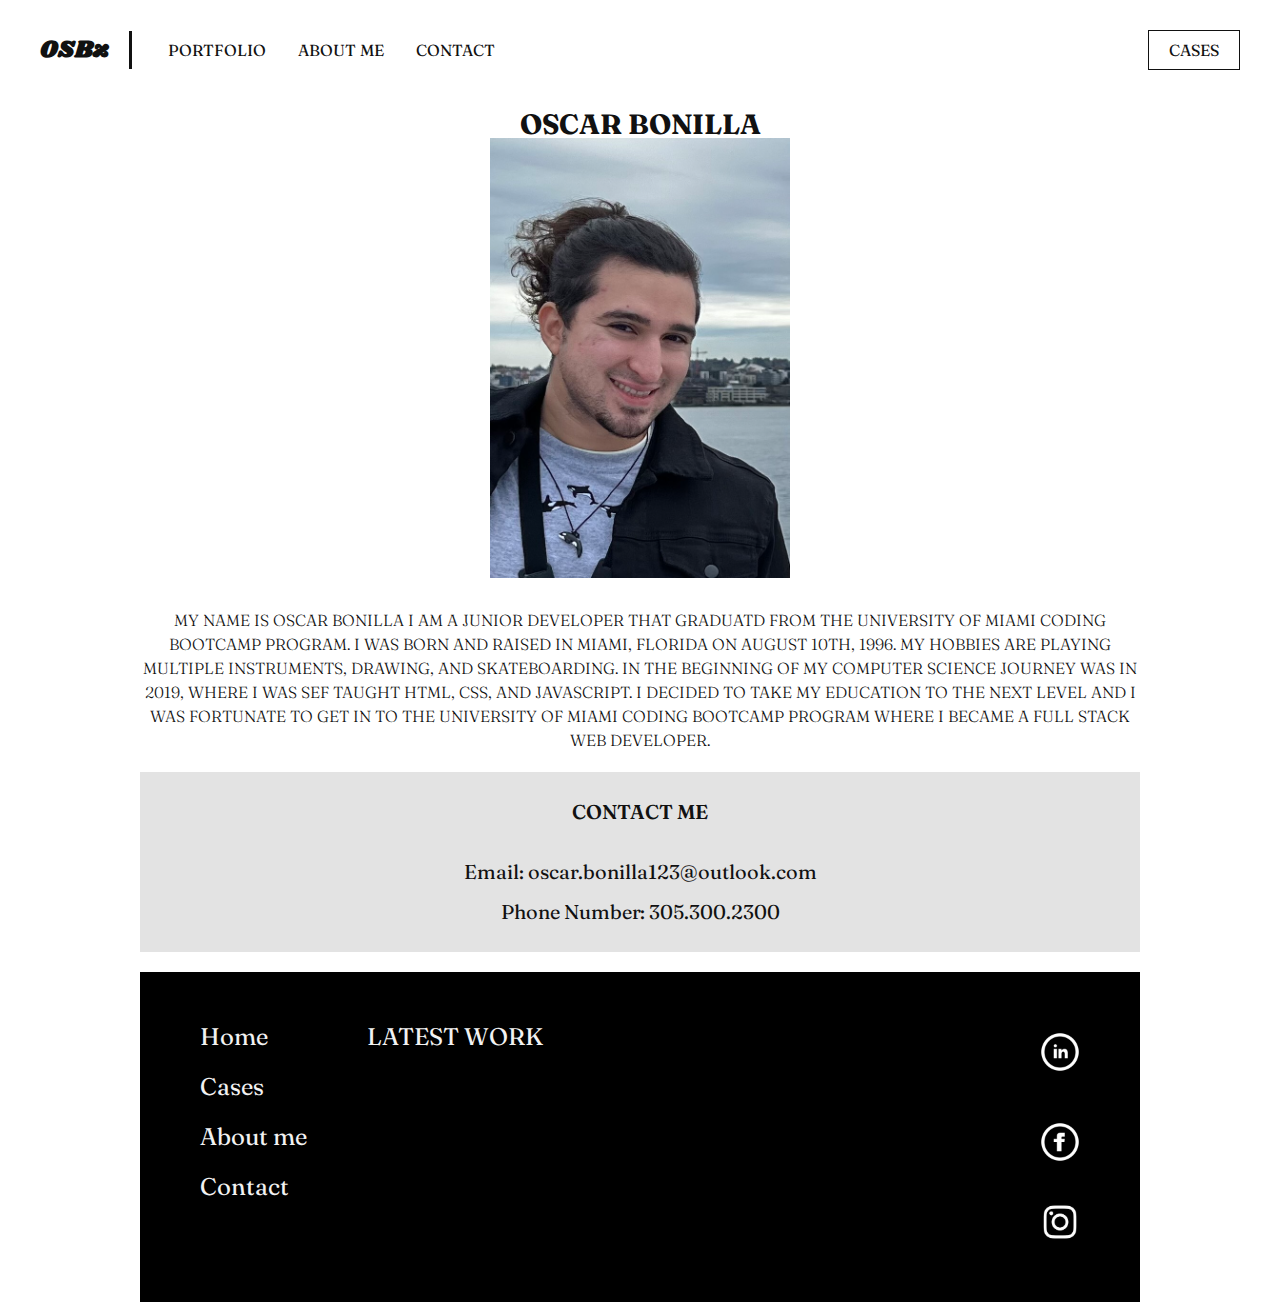
==== about.html @ 0fb7b687 "latest files" ====
<html>
  <head>
    <title>About Me</title>
    <maeta chartset="utf-8">
    <meta name="viewport" content="width=device-width, initial-scale=1.0">
    <link rel="preconnect" href="https://fonts.gstatic.com">
<link href="https://fonts.googleapis.com/css2?family=Fraunces:ital,wght@0,100;0,200;0,300;0,400;0,500;0,600;0,700;0,800;0,900;1,100;1,200;1,300;1,400;1,500;1,600;1,700;1,800;1,900&family=Shrikhand&display=swap" rel="stylesheet">
      <link rel="stylesheet" href="style.css">
  </head>
  <body>
    <header>
      <a href="index.html" class="header-brand">OSBz</a>
      <nav>
        <ul>
          <li><a href="portfolio.html">Portfolio</a></li>
          <li><a href="About.html">About me</a></li>
          <li><a href="Contact.html">Contact</a></li>
        </ul>
        <a href="cases.html" class="header-cases">Cases</a>
      </nav>
    </header>
        <main>
          <section class="about-me">
          <div class="wrapper">
              <article>
            <h2>Oscar Bonilla</h2>
            <img class="me" src="./me.jpeg" alt="Oscar Bonilla">
              <p>My name is Oscar Bonilla I am a junior developer that graduatd from the University of Miami Coding Bootcamp program. I was born and raised in Miami, Florida on August 10th, 1996. My hobbies are playing multiple instruments, drawing, and skateboarding. In the beginning of my computer science journey was in 2019, where I was sef taught HTML, CSS, and Javascript. I decided to take my education to the next level and I was fortunate to get in to The University Of Miami Coding Bootcamp program where I became a full stack web developer. </p>
          </div>
            </article>
        </section>
          <section class="case-banner">
            <div class="wrapper-b">
              <h2>CONTACT ME</h2>
              <h1>Email: oscar.bonilla123@outlook.com</h1>
              <h1>Phone Number: 305.300.2300</h1>
            </div>
          </section>
          </main>
        <div class="wrapper">
          <footer>
            <ul class="footer-links-main">

              <li><a href="index.html">Home</a></li>
              <li><a href="cases.html">Cases</a></li>
              <!-- <li><a href="portfolio.html">Portfolio</a></li> -->
              <li><a href="about.html">About me</a></li>
              <li><a href="contact.html">Contact</a></li>

            </ul>
          <ul class="footer-links-cases">
            <li>LATEST WORK</li>
            <li><a href="#"></a></li>
            <li><a href="#"></a></li>
            <li><a href="#"></a></li>
            <li><a href="#"></a></li>
          </ul>
          <div class="footer-sm">
            <a href="https://www.linkedin.com/in/oscar-bonilla-90b506177/"target="_blank">
              <img src="./in.png" alt="linkedin logo">
            </a>
          <a href="https://www.facebook.com/oscar.bonilla.102"target="_blank">
            <img src="./face.png" alt="facebook logo">
          </a>
          <a href="https://www.instagram.com/racso_123/"target="_blank">
              <img src="./insta.jpg" alt="instagram logo">
            </a>
          </div>
        </footer>
     </div>
  </body>
</html>
---- style.css ----
html, body, div, span, object, iframe,
h1, h2, h3, h4, h5, h6, p, blockquote, pre,
abbr, address, cite, code,
del, dfn, em, img, ins, kbd, q, samp,
small, strong, sub, sup, var,
b, i,
dl, dt, dd, ol, ul, li,
fieldset, form, label, legend,
table, caption, tbody, tfoot, thead, tr, th, td,
article, aside, canvas, details, figcaption, figure,
footer, header, hgroup, menu, nav, section, summary,
time, mark, audio, video {
    margin:0;
    padding:0;
    border:0;
    outline:0;
    font-size:100%;
    vertical-align:baseline;
    background:transparent;
}

body {
    line-height:1;
}

article,aside,details,figcaption,figure,
footer,header,hgroup,menu,nav,section {
    display:block;
}

nav ul {
    list-style:none;
}

blockquote, q {
    quotes:none;
}

blockquote:before, blockquote:after,
q:before, q:after {
    content:'';
    content:none;
}

a {
    margin:0;
    padding:0;
    font-size:100%;
    vertical-align:baseline;
    background:transparent;
}

ins {
    background-color:#ff9;
    color:#000;
    text-decoration:none;
}

mark {
    background-color:#ff9;
    color:#000;
    font-style:italic;
    font-weight:bold;
}

del {
    text-decoration: line-through;
}

abbr[title], dfn[title] {
    border-bottom:1px dotted;
    cursor:help;
}

table {
    border-collapse:collapse;
    border-spacing:0;
}


hr {
    display:block;
    height:1px;
    border:0;
    border-top:1px solid #cccccc;
    margin:1em 0;
    padding:0;
}

input, select {
    vertical-align:middle;
  }

/*my code*/

* {
  text-decoration: none;
}

main {
padding-top: 100px;
}

header {
  position: fixed;
  top: 0;
  right: 0;
  left: 0;
  background-color: #fff;
  width: 100%;
  height: 100px;
}

header .header-brand {
  font-family: Shrikhand;
  font-size: 24px;
  font-weight: 900;
  color: #111;
  display: block;
  margin: 0 auto;
  text-align: center;
  padding: 20px 0;
}

header nav ul {
  display: block;
margin: 0 auto;
width: fit-content;
}

header nav ul li {
display: inline-block;
float: left;
list-style: none;
padding: 0 16px;
}

header nav ul li a {
  font-family: Fraunces;
  font-size: 16px;
  color: #111;
text-transform: uppercase;

}

header .header-cases {
  display: none;
}

@media only screen and (min-width: 1000px) {
  header .header-brand {
  margin: 31px 0;
  text-align: left;
  line-height: 38px;
  padding: 0 20px 0 40px;
  border-right: 3px solid #111;
float: left;
}
header nav ul {
margin: 20px 0px 0px 20px;
float: left;
}


header nav ul li a {
line-height: 60px;
}
header .header-cases {
  display: block;
  font-family: Fraunces;
  font-size: 16px;
  color: #111;
  line-height: 38px;
text-transform: uppercase;
border: 1px solid #111;
float: right;
margin-right: 40px;
padding: 0px 20px;
margin-top: 30px;
}
}




/*INDEX*/

.index-banner {
width: 100%;
height: calc(100vh - 100px);
background-image: url('./dev.jpg');
background-repeat: no-repeat;
background-position: center;
background-size: cover;
display: table;
}

.vertical-center {
  display: table-cell;
  vertical-align: middle;
}

.index-banner h2 {
  font-family: Fraunces;
  font-size: 70px;
  color: #fff;
  font-weight: 600;
  line-height: 80px;
  text-align: center;
  text-shadow: 3px 3px 3px #6B0500;
}

.index-banner h1 {
  font-family: Fraunces;
  font-size: 28px;
  color: #fff;
  font-weight: 300;
  font-style: italic;
  line-height: 45px;
  text-align: center;
  text-shadow: 4px 4px 4px #6B0500;
}

.index-links div {
  margin: 16px 16px 0;
  width: calc(100% - 32px);
  height: 100px;
  background-color: #f2f2f2;

}

p {
  color: #111 ;
}
.index-links div  h3 {
  font-family: Fraunces;
  font-size: 28px;
  color: #111;
  font-weight: 500;
  line-height: 100px;
  text-align: center;
}

/*GALLERY*/
.gallery-links-h2 {
  font-family: Fraunces;
  font-size: 28px;
  color: #fff;
  font-weight: 300;
  text-transform: uppercase;
  text-align: center;
  padding-left: 20px;
}

.gallery-links {
  display: flex;
  flex-flow: row wrap;
  justify-content: center;
}

.gallery-img {
  flex-basis: 300px;
  margin: 10px;
}

.gallery-img img {
width: 100%;
  margin: 10px;
}
@media only screen and (min-width: 1000px) {
  .wrapper {
   width: 1000px;
   margin: 0 auto;
    }
  .index-banner {
  height: 550px;
  }
  .index-banner h1 {
    display: block;
    width: 770px;
    margin: 0 auto;
  }
  .index-links {
  overflow: hidden;

  }
  .index-links div {
    margin: 20px 10px 0;
    height: 230px;
    float: left;
}
  .index-boxlink-square {
  width: calc(25% - 20px) !important;
  }
  .index-boxlink-rec {
  width: calc(50% - 20px) !important;
  }
  .index-links div  h3 {
    line-height: 230px;
  }
}

/*CASES*/

.cases-links .wrapper div {
  float: left;
  width: 230px;
  height: 230px;
  margin: 20px 10px 0px;
  background-color: #e3e3e3;
}

.cases-links {
overflow: hidden;
margin-bottom: 30px;
}

.cases-links h2 {
  font-family: Fraunces;
  font-size: 28px;
  color: #111;
  font-weight: 300;
  text-transform: uppercase;
}

.cases-links .wrapper p {
  padding-top: 45%;
  font-family: Fraunces;
  font-size: 20px;
  color: #111;
  font-weight: 400;
  text-align: center;
  text-transform: uppercase;
}

.case-banner {
  width: 1000px;
  margin: auto;
}

.case-banner .wrapper-b{
 display: table;
 background-color: #e3e3e3;
 width: 100%;
padding-bottom: 20px;

}

.case-banner h2 {
  font-family: Fraunces;
  font-size: 20px;
  color: #fff;
  font-weight: 600;
  line-height: 80px;
  text-align: center;
  color: #111;
}

.case-banner h1 {
    font-family: Fraunces;
    font-size: 20px;
    color: #fff;
    font-weight: 400;
    line-height: 40px;
    text-align: center;
    color: #111;
  }

/*CASE*/

* {
  text-decoration: none;
}

.case-vid h2 {
  font-family: Fraunces;
  font-size: 28px;
  color: #111;
  font-weight: 100;
  text-transform: uppercase;
  text-align: center;
  padding-bottom: 20px;
}

.case-vid article h3{
  font-family: Fraunces;
  font-size: 28px;
  color: #111;
  font-weight: 300;
  text-transform: uppercase;
  padding-bottom: 20px;
}

.case-vid article p {
  font-family: Fraunces;
  font-size: 16px;
  color: #111;
  font-weight: 300;
line-height: 24px;
column-count: 3;
column-gap: 42px;
}

iframe {
padding-bottom: 30px;
display: block;
margin: 0 auto;

}

/*cASE2*/
* {
  text-decoration: none;
}

.case-vid h2 {
 font-family: Fraunces;
 font-size: 28px;
 color: #111;
 font-weight: 100;
 text-transform: uppercase;
 text-align: center;
 padding-bottom: 20px;
}

.case-vid article h3{
 font-family: Fraunces;
 font-size: 28px;
 color: #111;
 font-weight: 300;
 text-transform: uppercase;
 padding-bottom: 20px;
}

.case-vid article p {
 font-family: Fraunces;
 font-size: 16px;
 color: #111;
 font-weight: 300;
line-height: 24px;
column-count: 3;
column-gap: 42px;
}

iframe {
  display: block;
  margin: 0 auto;
}

 /*FOOTER*/

 footer {
   width: calc(100% - 80px);
   padding: 40px 40px;
    margin-top: 20px;
   background-color:#000;
   overflow: hidden;
 }

 footer ul {
   width: fit-content;
   float: left;
   padding-left: 20PX;
 }

 footer ul li {
  font-family: Fraunces;
   display: block;
   list-style: none;
   color: #f2f2f2;
   font-weight: 60px;
   font-size: 24px;
   line-height: 50px;
 }

 footer ul li a {
color: #f2f2f2;
}

.footer-links-cases {
  display: none;
  float: right;
}

.footer-sm {
  width: 80px;
  float: right;
}
.footer-sm img {
  width: 100%;
  margin-bottom: 10px;
}

@media only screen and (min-width: 1000px) {
  .footer-links-cases {
    display: block;
    float:left;
  }
  footer ul {
    padding-right: 40px;
  }

}

.about-me {
    font-family: Fraunces;
  font-size: 28px;
  color: #111;
  font-weight: 100;
  text-transform: uppercase;
  text-align: center;
  padding-bottom: 20px;
  padding-top: 10px;
}

.about-me p {
    font-family: Fraunces;
 font-size: 16px;
 color: #111;
 font-weight: 300;
line-height: 24px;
padding-top: 30px;
}

.me {
   width: 30%;
}
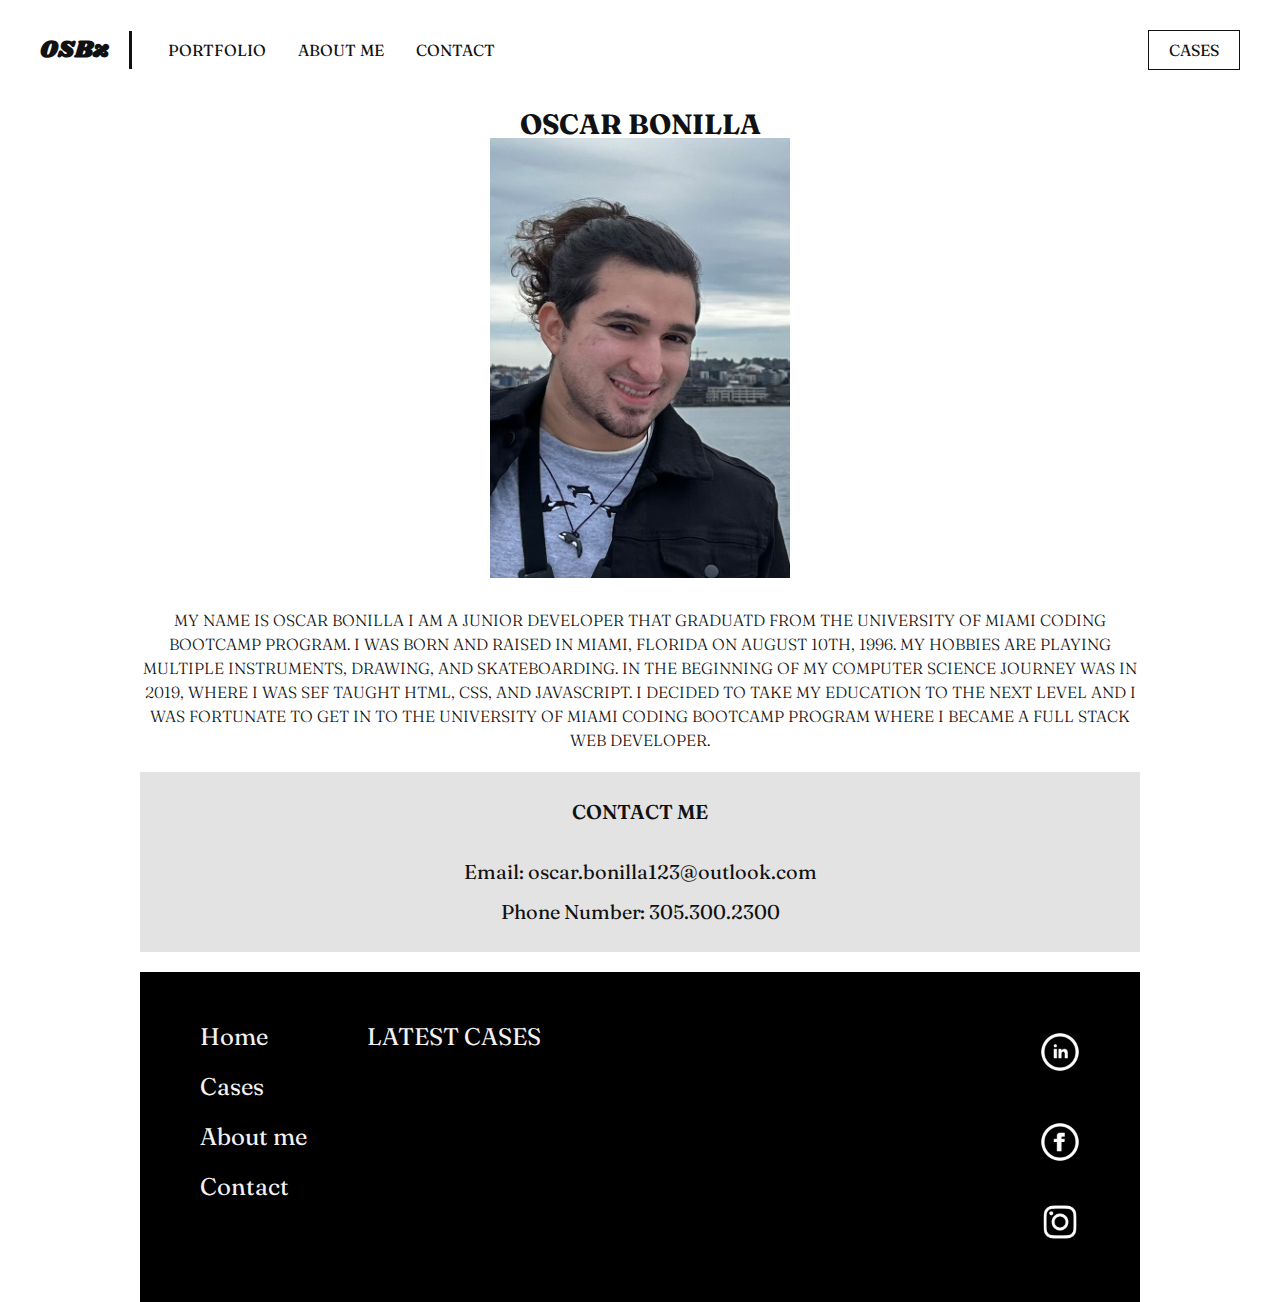
==== commit e05db5dc: "Fix header navigation" ====
--- a/about.html
+++ b/about.html
@@ -7,14 +7,15 @@
 <link href="https://fonts.googleapis.com/css2?family=Fraunces:ital,wght@0,100;0,200;0,300;0,400;0,500;0,600;0,700;0,800;0,900;1,100;1,200;1,300;1,400;1,500;1,600;1,700;1,800;1,900&family=Shrikhand&display=swap" rel="stylesheet">
       <link rel="stylesheet" href="style.css">
   </head>
+
   <body>
     <header>
       <a href="index.html" class="header-brand">OSBz</a>
       <nav>
         <ul>
           <li><a href="portfolio.html">Portfolio</a></li>
-          <li><a href="About.html">About me</a></li>
-          <li><a href="Contact.html">Contact</a></li>
+          <li><a href="about.html">About me</a></li>
+          <li><a href="contact.html">Contact</a></li>
         </ul>
         <a href="cases.html" class="header-cases">Cases</a>
       </nav>
@@ -43,13 +44,12 @@
 
               <li><a href="index.html">Home</a></li>
               <li><a href="cases.html">Cases</a></li>
-              <!-- <li><a href="portfolio.html">Portfolio</a></li> -->
               <li><a href="about.html">About me</a></li>
               <li><a href="contact.html">Contact</a></li>
 
             </ul>
           <ul class="footer-links-cases">
-            <li>LATEST WORK</li>
+            <li>LATEST CASES</li>
             <li><a href="#"></a></li>
             <li><a href="#"></a></li>
             <li><a href="#"></a></li>
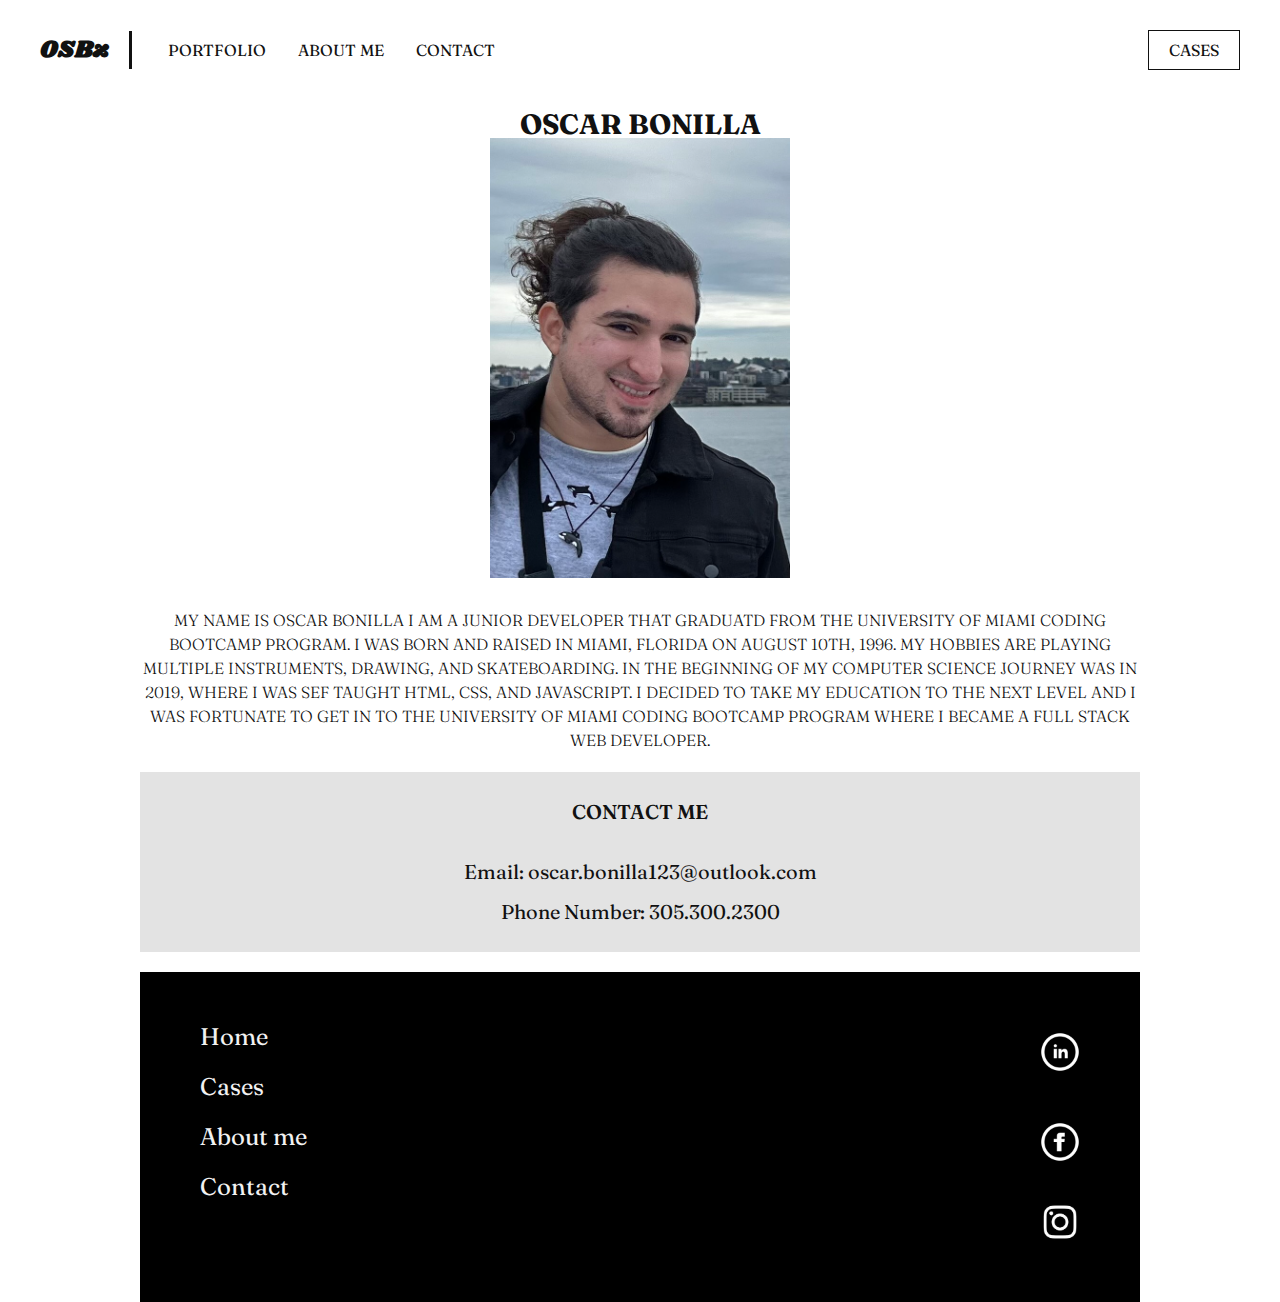
==== commit 289befc8: "Responsive updates" ====
--- a/about.html
+++ b/about.html
@@ -63,7 +63,7 @@
             <img src="./face.png" alt="facebook logo">
           </a>
           <a href="https://www.instagram.com/racso_123/"target="_blank">
-              <img src="./insta.jpg" alt="instagram logo">
+              <img class="insta" src="./insta.jpg" alt="instagram logo">
             </a>
           </div>
         </footer>
--- a/style.css
+++ b/style.css
@@ -491,7 +491,7 @@
   margin-bottom: 10px;
 }
 
-@media only screen and (min-width: 1000px) {
+@media only screen and (max-width: 1000px) {
   .footer-links-cases {
     display: block;
     float:left;
@@ -500,6 +500,48 @@
     padding-right: 40px;
   }
 
+  .index-banner h2 {
+    font-size: 40px;
+  }
+
+}
+
+@media only screen and (max-width: 535px) {
+
+  .footer-sm {
+    clear: both;
+    width: unset;
+    float: unset;
+    display: flex;
+  }
+  
+  .insta {
+    padding-top: 14px;
+  }
+}
+@media only screen and (max-width: 535px) {
+
+  .cases-links {
+    overflow: hidden;
+    margin-bottom: 30px;
+    display: flex;
+    justify-content: center;
+    text-align: center;
+    }
+    
+
+    .wrapper {
+      display: flex;
+      flex-direction: column;
+      justify-content: center;
+    }
+    
+}
+@media only screen and (max-width: 1000px) {
+  .case-banner {
+    width: unset;
+    margin: auto;
+  }
 }
 
 .about-me {
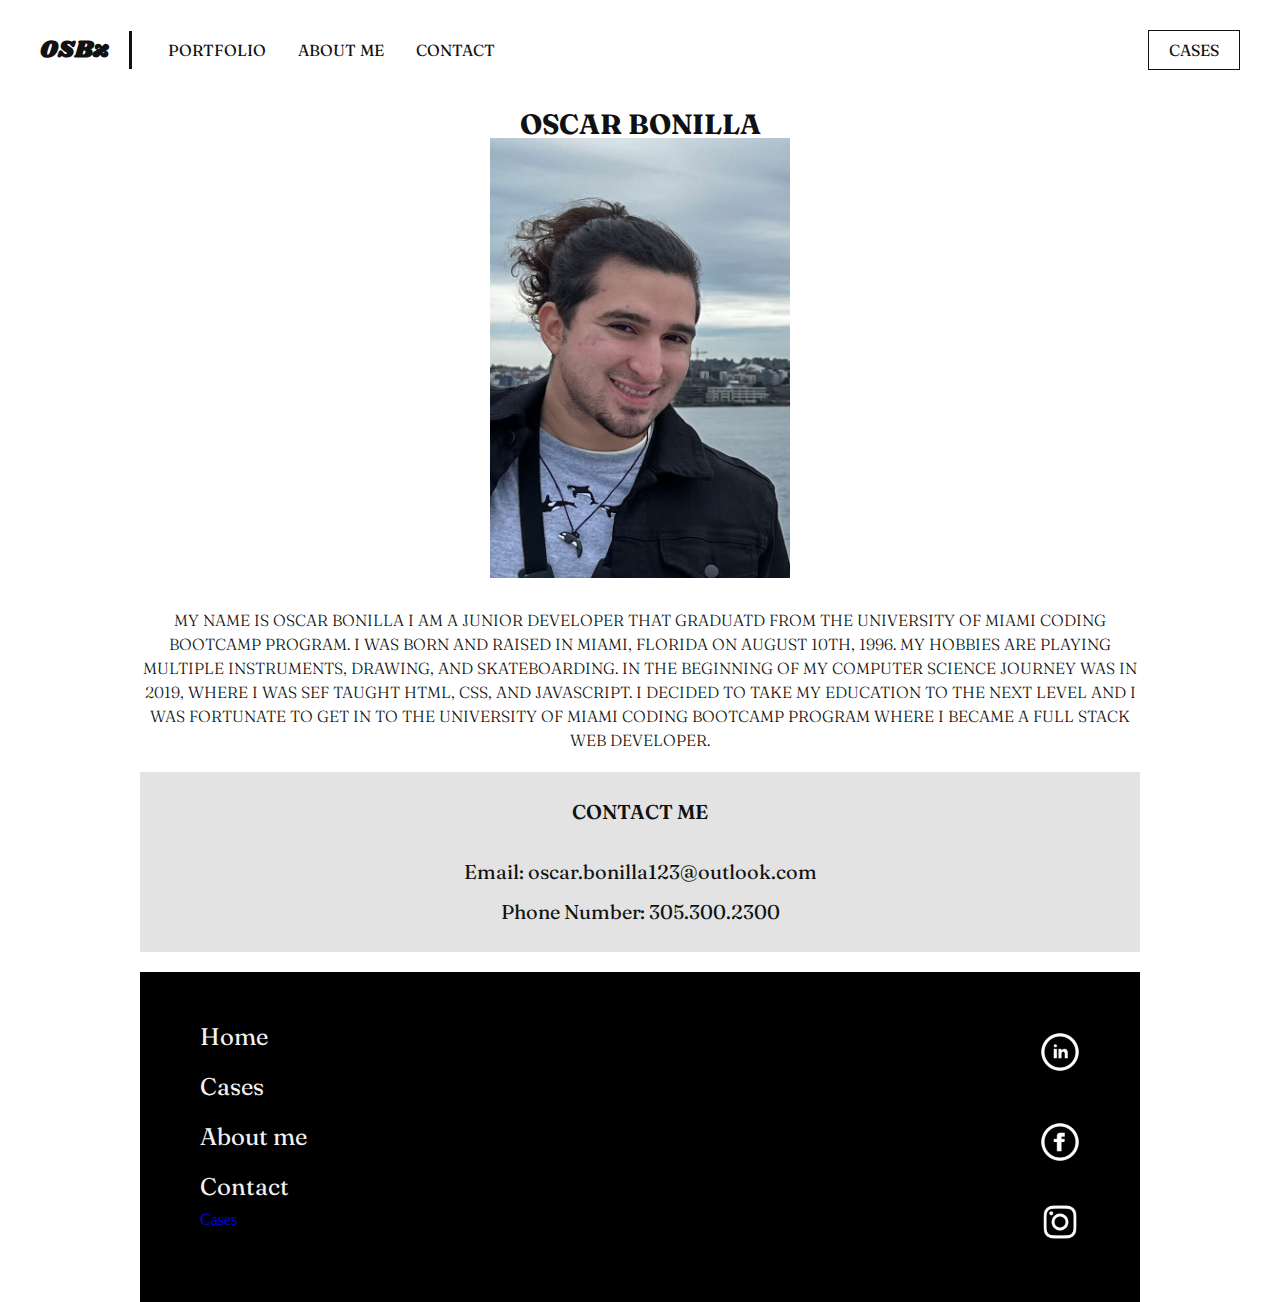
==== commit dbefee9b: "case link" ====
--- a/about.html
+++ b/about.html
@@ -46,7 +46,7 @@
               <li><a href="cases.html">Cases</a></li>
               <li><a href="about.html">About me</a></li>
               <li><a href="contact.html">Contact</a></li>
-
+              <a href="cases.html" class="header-cases">Cases</a>
             </ul>
           <ul class="footer-links-cases">
             <li>LATEST CASES</li>
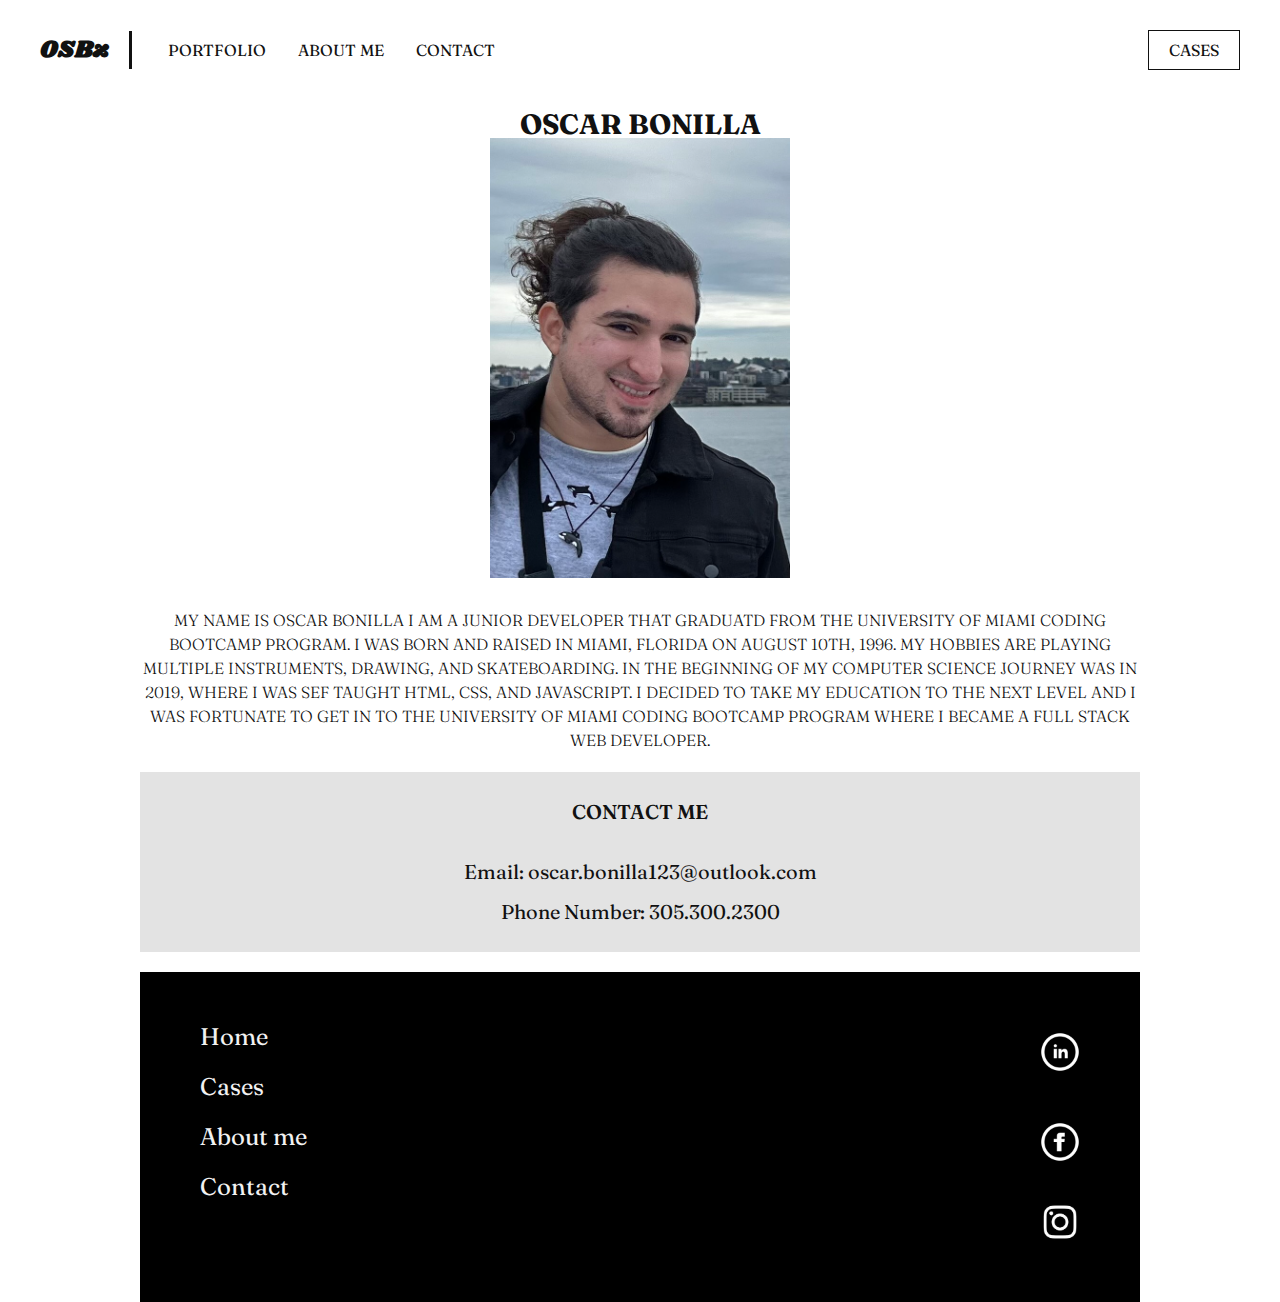
==== commit d6de1c1c: "404 fix" ====
--- a/about.html
+++ b/about.html
@@ -46,7 +46,7 @@
               <li><a href="cases.html">Cases</a></li>
               <li><a href="about.html">About me</a></li>
               <li><a href="contact.html">Contact</a></li>
-              <a href="cases.html" class="header-cases">Cases</a>
+
             </ul>
           <ul class="footer-links-cases">
             <li>LATEST CASES</li>
@@ -63,7 +63,7 @@
             <img src="./face.png" alt="facebook logo">
           </a>
           <a href="https://www.instagram.com/racso_123/"target="_blank">
-              <img class="insta" src="./insta.jpg" alt="instagram logo">
+              <img class="insta"src="./insta.jpg" alt="instagram logo">
             </a>
           </div>
         </footer>
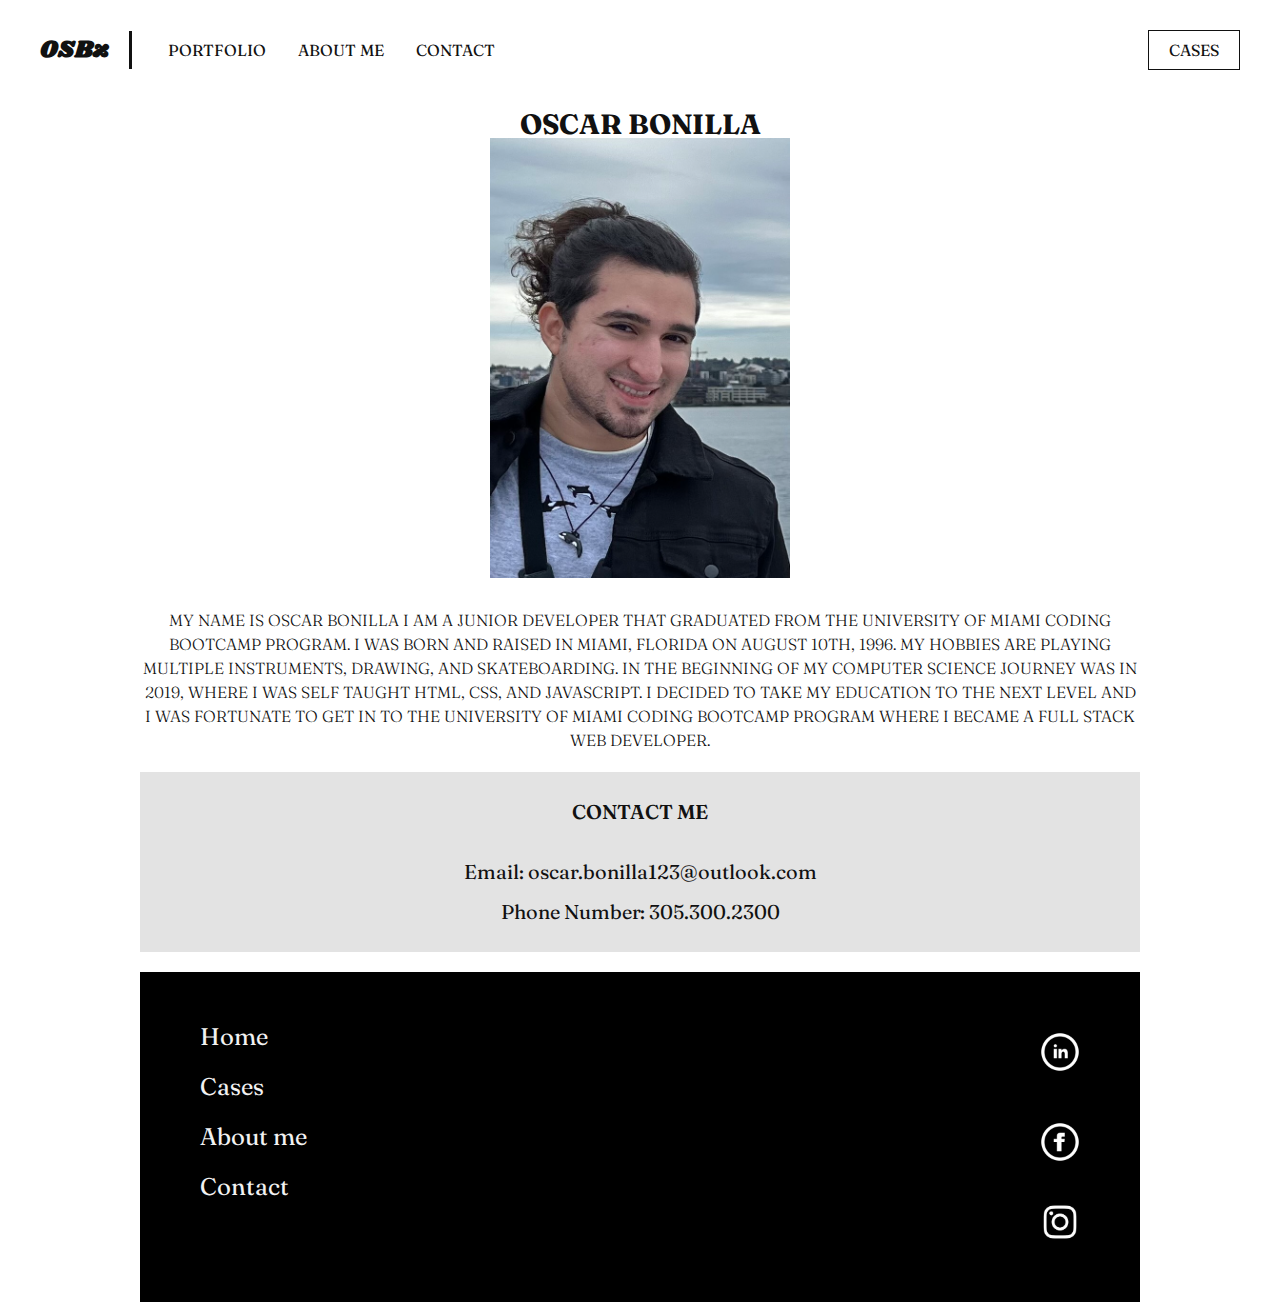
==== commit 5aeafe70: "about <p> spell checked" ====
--- a/about.html
+++ b/about.html
@@ -26,7 +26,7 @@
               <article>
             <h2>Oscar Bonilla</h2>
             <img class="me" src="./me.jpeg" alt="Oscar Bonilla">
-              <p>My name is Oscar Bonilla I am a junior developer that graduatd from the University of Miami Coding Bootcamp program. I was born and raised in Miami, Florida on August 10th, 1996. My hobbies are playing multiple instruments, drawing, and skateboarding. In the beginning of my computer science journey was in 2019, where I was sef taught HTML, CSS, and Javascript. I decided to take my education to the next level and I was fortunate to get in to The University Of Miami Coding Bootcamp program where I became a full stack web developer. </p>
+              <p>My name is Oscar Bonilla I am a junior developer that graduated from the University of Miami Coding Bootcamp program. I was born and raised in Miami, Florida on August 10th, 1996. My hobbies are playing multiple instruments, drawing, and skateboarding. In the beginning of my computer science journey was in 2019, where I was self taught HTML, CSS, and Javascript. I decided to take my education to the next level and I was fortunate to get in to The University Of Miami Coding Bootcamp program where I became a full stack web developer. </p>
           </div>
             </article>
         </section>
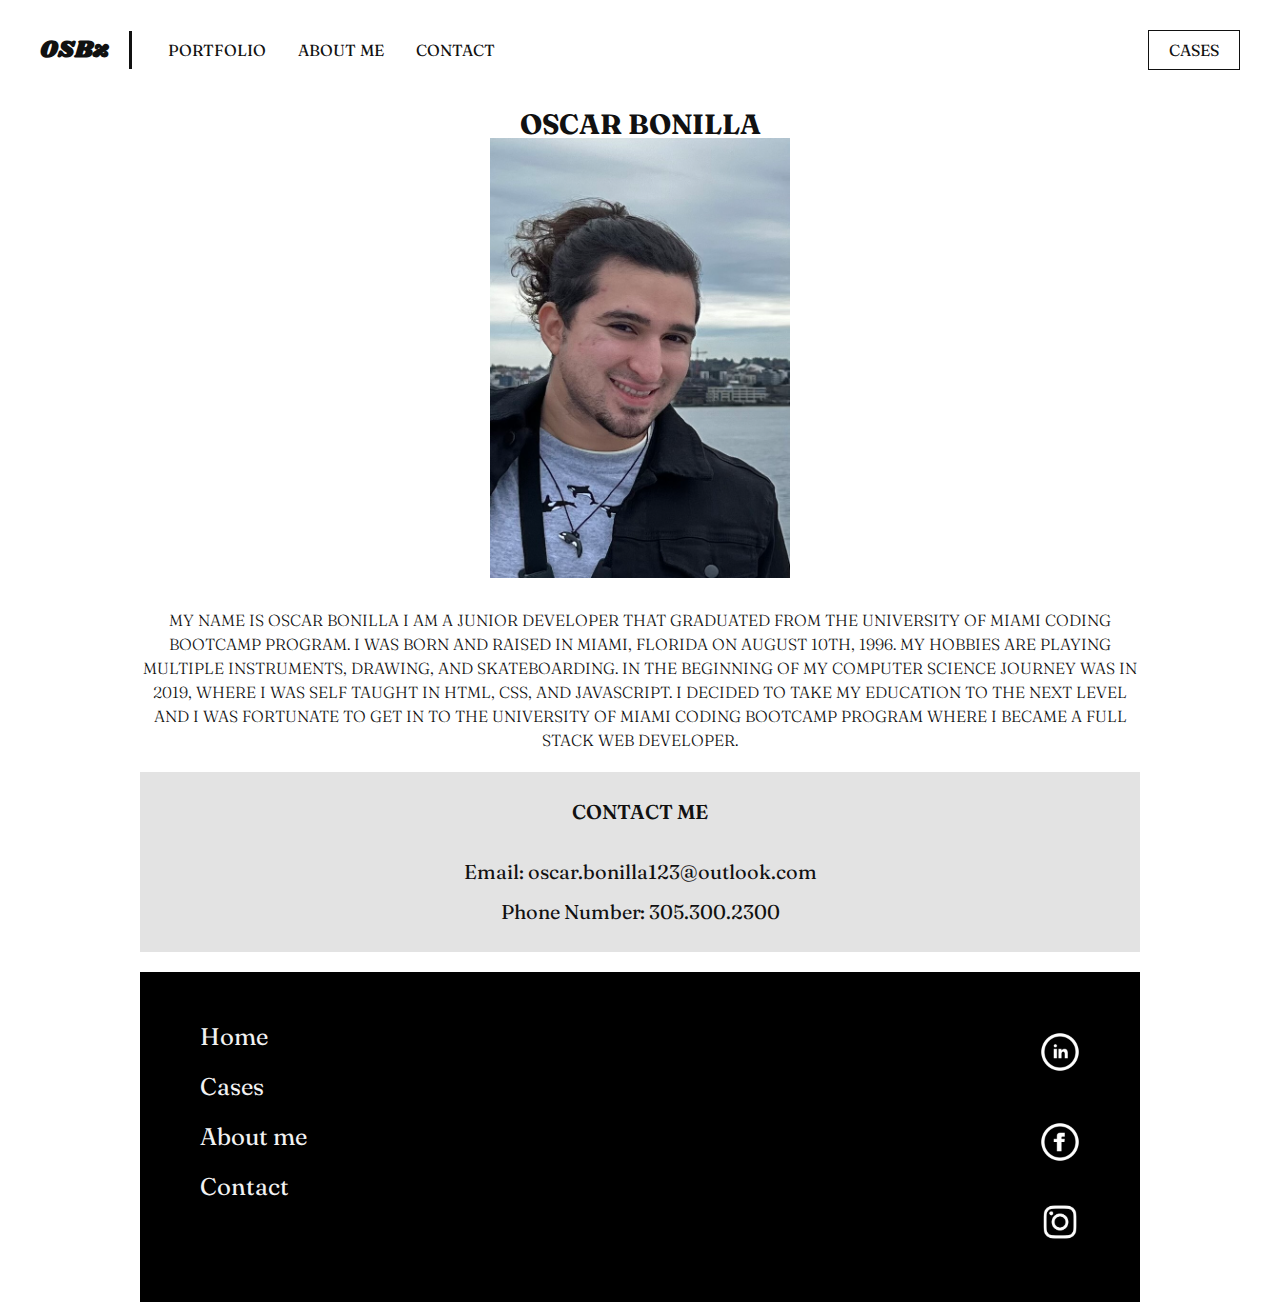
==== commit 5561f96c: "grammar issues fixed" ====
--- a/about.html
+++ b/about.html
@@ -26,7 +26,7 @@
               <article>
             <h2>Oscar Bonilla</h2>
             <img class="me" src="./me.jpeg" alt="Oscar Bonilla">
-              <p>My name is Oscar Bonilla I am a junior developer that graduated from the University of Miami Coding Bootcamp program. I was born and raised in Miami, Florida on August 10th, 1996. My hobbies are playing multiple instruments, drawing, and skateboarding. In the beginning of my computer science journey was in 2019, where I was self taught HTML, CSS, and Javascript. I decided to take my education to the next level and I was fortunate to get in to The University Of Miami Coding Bootcamp program where I became a full stack web developer. </p>
+              <p>My name is Oscar Bonilla I am a junior developer that graduated from the University of Miami Coding Bootcamp program. I was born and raised in Miami, Florida on August 10th, 1996. My hobbies are playing multiple instruments, drawing, and skateboarding. In the beginning of my computer science journey was in 2019, where I was self taught in HTML, CSS, and Javascript. I decided to take my education to the next level and I was fortunate to get in to The University Of Miami Coding Bootcamp program where I became a full stack web developer. </p>
           </div>
             </article>
         </section>
